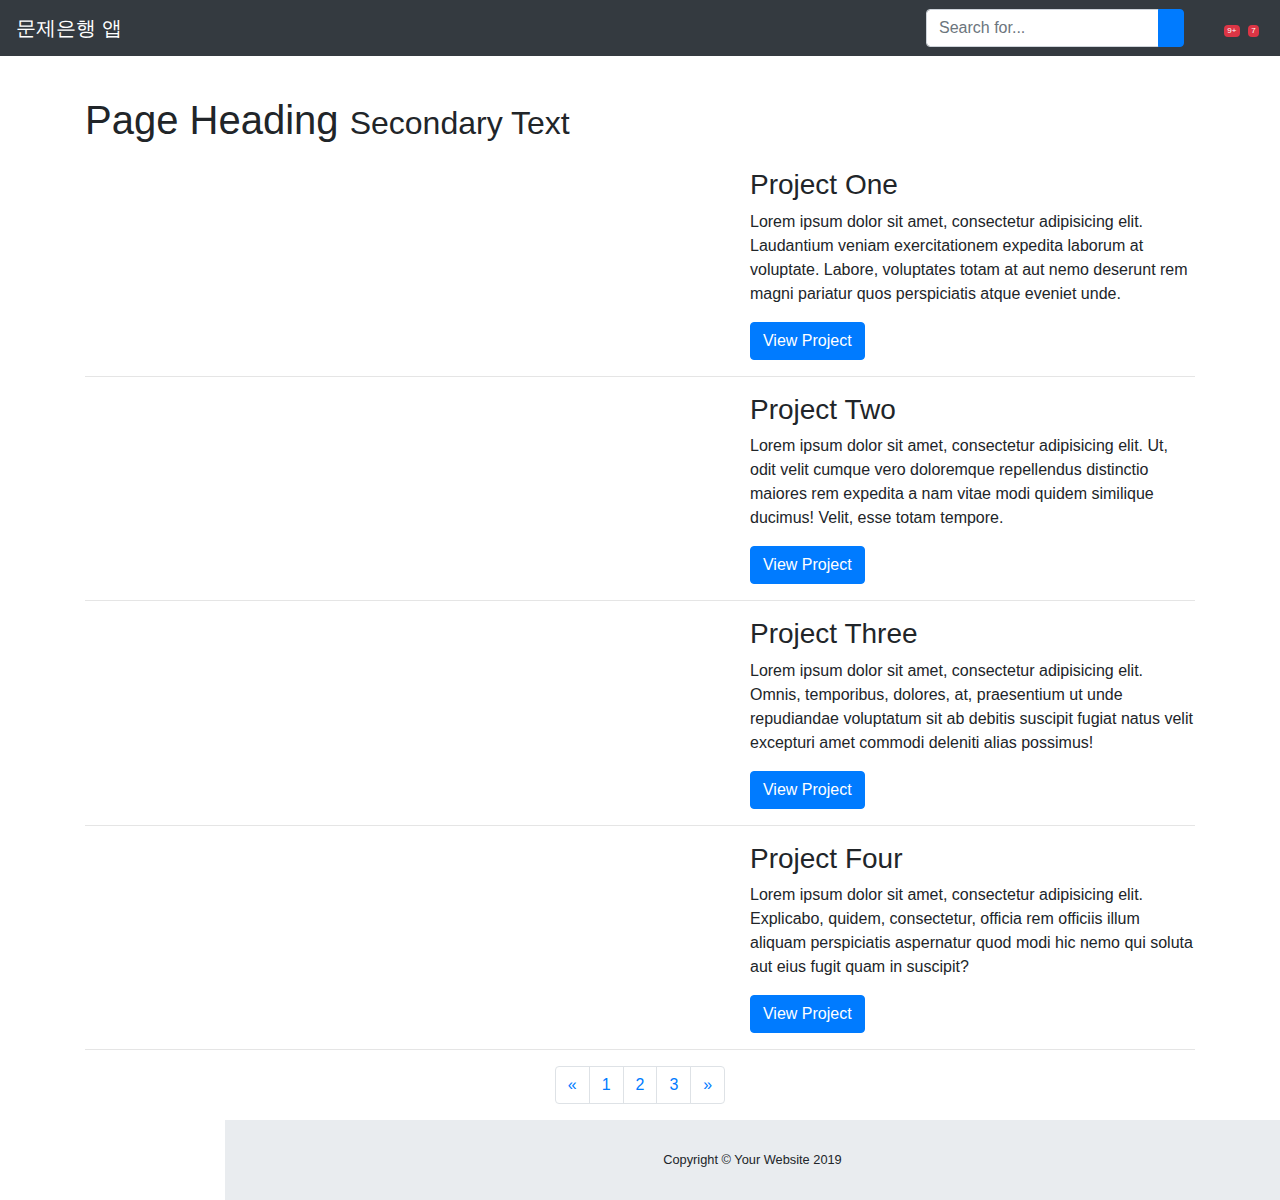
==== web/index.html @ 07259f41 "1" ====
<!DOCTYPE html>
<html lang="en">

<head>

  <meta charset="utf-8">
  <meta http-equiv="X-UA-Compatible" content="IE=edge">
  <meta name="viewport" content="width=device-width, initial-scale=1, shrink-to-fit=no">
  <meta name="description" content="">
  <meta name="author" content="">

  <title>SB Admin - Dashboard</title>

  <!-- Custom fonts for this template-->
  <link href="vendor/fontawesome-free/css/all.min.css" rel="stylesheet" type="text/css">

  <!-- Page level plugin CSS-->
  <link href="vendor/datatables/dataTables.bootstrap4.css" rel="stylesheet">

  <!-- Custom styles for this template-->
  <link href="css/sb-admin.css" rel="stylesheet">

</head>

<body id="page-top">

  <nav class="navbar navbar-expand navbar-dark bg-dark static-top">

    <a class="navbar-brand mr-1" href="index.html">문제은행 앱</a>

    <button class="btn btn-link btn-sm text-white order-1 order-sm-0" id="sidebarToggle" href="#">
      <i class="fas fa-bars"></i>
    </button>

    <!-- Navbar Search -->
    <form class="d-none d-md-inline-block form-inline ml-auto mr-0 mr-md-3 my-2 my-md-0">
      <div class="input-group">
        <input type="text" class="form-control" placeholder="Search for..." aria-label="Search" aria-describedby="basic-addon2">
        <div class="input-group-append">
          <button class="btn btn-primary" type="button">
            <i class="fas fa-search"></i>
          </button>
        </div>
      </div>
    </form>

    <!-- Navbar -->
    <ul class="navbar-nav ml-auto ml-md-0">
      <li class="nav-item dropdown no-arrow mx-1">
        <a class="nav-link dropdown-toggle" href="#" id="alertsDropdown" role="button" data-toggle="dropdown" aria-haspopup="true" aria-expanded="false">
          <i class="fas fa-bell fa-fw"></i>
          <span class="badge badge-danger">9+</span>
        </a>
        <div class="dropdown-menu dropdown-menu-right" aria-labelledby="alertsDropdown">
          <a class="dropdown-item" href="#">Action</a>
          <a class="dropdown-item" href="#">Another action</a>
          <div class="dropdown-divider"></div>
          <a class="dropdown-item" href="#">Something else here</a>
        </div>
      </li>
      <li class="nav-item dropdown no-arrow mx-1">
        <a class="nav-link dropdown-toggle" href="#" id="messagesDropdown" role="button" data-toggle="dropdown" aria-haspopup="true" aria-expanded="false">
          <i class="fas fa-envelope fa-fw"></i>
          <span class="badge badge-danger">7</span>
        </a>
        <div class="dropdown-menu dropdown-menu-right" aria-labelledby="messagesDropdown">
          <a class="dropdown-item" href="#">Action</a>
          <a class="dropdown-item" href="#">Another action</a>
          <div class="dropdown-divider"></div>
          <a class="dropdown-item" href="#">Something else here</a>
        </div>
      </li>
      <li class="nav-item dropdown no-arrow">
        <a class="nav-link dropdown-toggle" href="#" id="userDropdown" role="button" data-toggle="dropdown" aria-haspopup="true" aria-expanded="false">
          <i class="fas fa-user-circle fa-fw"></i>
        </a>
        <div class="dropdown-menu dropdown-menu-right" aria-labelledby="userDropdown">
          <a class="dropdown-item" href="#">Settings</a>
          <a class="dropdown-item" href="#">Activity Log</a>
          <div class="dropdown-divider"></div>
          <a class="dropdown-item" href="#" data-toggle="modal" data-target="#logoutModal">Logout</a>
        </div>
      </li>
    </ul>

  </nav>

  <div id="wrapper">

    <div id="content-wrapper">
      <!-- Page Content -->
      <div class="container">

        <!-- Page Heading -->
        <h1 class="my-4">Page Heading
          <small>Secondary Text</small>
        </h1>

        <!-- Project One -->
        <div class="row">
          <div class="col-md-7">
            <a href="#">
              <img class="img-fluid rounded mb-3 mb-md-0" src="http://placehold.it/700x300" alt="">
            </a>
          </div>
          <div class="col-md-5">
            <h3>Project One</h3>
            <p>Lorem ipsum dolor sit amet, consectetur adipisicing elit. Laudantium veniam exercitationem expedita laborum at voluptate. Labore, voluptates totam at aut nemo deserunt rem magni pariatur quos perspiciatis atque eveniet unde.</p>
            <a class="btn btn-primary" href="#">View Project</a>
          </div>
        </div>
        <!-- /.row -->

        <hr>

        <!-- Project Two -->
        <div class="row">
          <div class="col-md-7">
            <a href="#">
              <img class="img-fluid rounded mb-3 mb-md-0" src="http://placehold.it/700x300" alt="">
            </a>
          </div>
          <div class="col-md-5">
            <h3>Project Two</h3>
            <p>Lorem ipsum dolor sit amet, consectetur adipisicing elit. Ut, odit velit cumque vero doloremque repellendus distinctio maiores rem expedita a nam vitae modi quidem similique ducimus! Velit, esse totam tempore.</p>
            <a class="btn btn-primary" href="#">View Project</a>
          </div>
        </div>
        <!-- /.row -->

        <hr>

        <!-- Project Three -->
        <div class="row">
          <div class="col-md-7">
            <a href="#">
              <img class="img-fluid rounded mb-3 mb-md-0" src="http://placehold.it/700x300" alt="">
            </a>
          </div>
          <div class="col-md-5">
            <h3>Project Three</h3>
            <p>Lorem ipsum dolor sit amet, consectetur adipisicing elit. Omnis, temporibus, dolores, at, praesentium ut unde repudiandae voluptatum sit ab debitis suscipit fugiat natus velit excepturi amet commodi deleniti alias possimus!</p>
            <a class="btn btn-primary" href="#">View Project</a>
          </div>
        </div>
        <!-- /.row -->

        <hr>

        <!-- Project Four -->
        <div class="row">

          <div class="col-md-7">
            <a href="#">
              <img class="img-fluid rounded mb-3 mb-md-0" src="http://placehold.it/700x300" alt="">
            </a>
          </div>
          <div class="col-md-5">
            <h3>Project Four</h3>
            <p>Lorem ipsum dolor sit amet, consectetur adipisicing elit. Explicabo, quidem, consectetur, officia rem officiis illum aliquam perspiciatis aspernatur quod modi hic nemo qui soluta aut eius fugit quam in suscipit?</p>
            <a class="btn btn-primary" href="#">View Project</a>
          </div>
        </div>
        <!-- /.row -->

        <hr>

        <!-- Pagination -->
        <ul class="pagination justify-content-center">
          <li class="page-item">
            <a class="page-link" href="#" aria-label="Previous">
              <span aria-hidden="true">&laquo;</span>
              <span class="sr-only">Previous</span>
            </a>
          </li>
          <li class="page-item">
            <a class="page-link" href="#">1</a>
          </li>
          <li class="page-item">
            <a class="page-link" href="#">2</a>
          </li>
          <li class="page-item">
            <a class="page-link" href="#">3</a>
          </li>
          <li class="page-item">
            <a class="page-link" href="#" aria-label="Next">
              <span aria-hidden="true">&raquo;</span>
              <span class="sr-only">Next</span>
            </a>
          </li>
        </ul>

      </div>
      <!-- /.container -->
      </div>
      <!-- /.container-fluid -->

      <!-- Sticky Footer -->
      <footer class="sticky-footer">
        <div class="container my-auto">
          <div class="copyright text-center my-auto">
            <span>Copyright © Your Website 2019</span>
          </div>
        </div>
      </footer>

    </div>
    <!-- /.content-wrapper -->

  </div>
  <!-- /#wrapper -->

  <!-- Scroll to Top Button-->
  <a class="scroll-to-top rounded" href="#page-top">
    <i class="fas fa-angle-up"></i>
  </a>

  <!-- Logout Modal-->
  <div class="modal fade" id="logoutModal" tabindex="-1" role="dialog" aria-labelledby="exampleModalLabel" aria-hidden="true">
    <div class="modal-dialog" role="document">
      <div class="modal-content">
        <div class="modal-header">
          <h5 class="modal-title" id="exampleModalLabel">Ready to Leave?</h5>
          <button class="close" type="button" data-dismiss="modal" aria-label="Close">
            <span aria-hidden="true">×</span>
          </button>
        </div>
        <div class="modal-body">Select "Logout" below if you are ready to end your current session.</div>
        <div class="modal-footer">
          <button class="btn btn-secondary" type="button" data-dismiss="modal">Cancel</button>
          <a class="btn btn-primary" href="login.html">Logout</a>
        </div>
      </div>
    </div>
  </div>

  <!-- Bootstrap core JavaScript-->
  <script src="vendor/jquery/jquery.min.js"></script>
  <script src="vendor/bootstrap/js/bootstrap.bundle.min.js"></script>

  <!-- Core plugin JavaScript-->
  <script src="vendor/jquery-easing/jquery.easing.min.js"></script>

  <!-- Page level plugin JavaScript-->
  <script src="vendor/chart.js/Chart.min.js"></script>
  <script src="vendor/datatables/jquery.dataTables.js"></script>
  <script src="vendor/datatables/dataTables.bootstrap4.js"></script>

  <!-- Custom scripts for all pages-->
  <script src="js/sb-admin.min.js"></script>

  <!-- Demo scripts for this page-->
  <script src="js/demo/datatables-demo.js"></script>
  <script src="js/demo/chart-area-demo.js"></script>

</body>

</html>
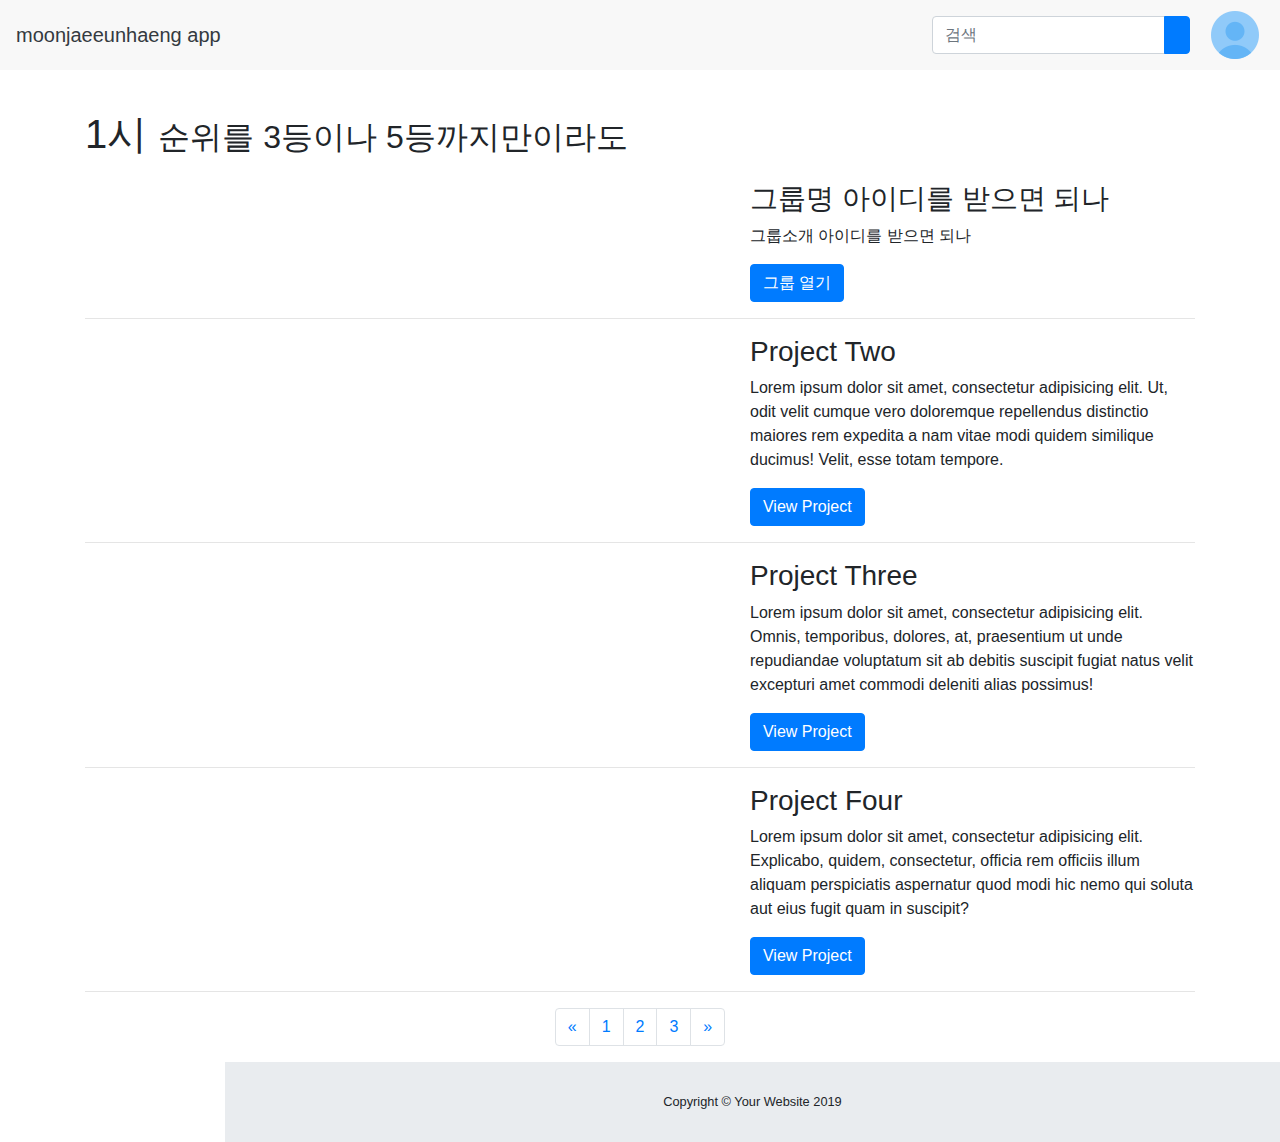
==== commit f45a8b1d: "0212" ====
--- a/web/index.html
+++ b/web/index.html
@@ -26,7 +26,7 @@
 
   <nav class="navbar navbar-expand navbar-dark bg-dark static-top">
 
-    <a class="navbar-brand mr-1" href="index.html">문제은행 앱</a>
+    <a class="navbar-brand mr-1" href="index.html">moonjaeeunhaeng app</a>
 
     <button class="btn btn-link btn-sm text-white order-1 order-sm-0" id="sidebarToggle" href="#">
       <i class="fas fa-bars"></i>
@@ -35,7 +35,7 @@
     <!-- Navbar Search -->
     <form class="d-none d-md-inline-block form-inline ml-auto mr-0 mr-md-3 my-2 my-md-0">
       <div class="input-group">
-        <input type="text" class="form-control" placeholder="Search for..." aria-label="Search" aria-describedby="basic-addon2">
+        <input type="text" class="form-control" placeholder="검색" aria-label="Search" aria-describedby="basic-addon2">
         <div class="input-group-append">
           <button class="btn btn-primary" type="button">
             <i class="fas fa-search"></i>
@@ -46,39 +46,18 @@
 
     <!-- Navbar -->
     <ul class="navbar-nav ml-auto ml-md-0">
-      <li class="nav-item dropdown no-arrow mx-1">
-        <a class="nav-link dropdown-toggle" href="#" id="alertsDropdown" role="button" data-toggle="dropdown" aria-haspopup="true" aria-expanded="false">
-          <i class="fas fa-bell fa-fw"></i>
-          <span class="badge badge-danger">9+</span>
-        </a>
-        <div class="dropdown-menu dropdown-menu-right" aria-labelledby="alertsDropdown">
-          <a class="dropdown-item" href="#">Action</a>
-          <a class="dropdown-item" href="#">Another action</a>
-          <div class="dropdown-divider"></div>
-          <a class="dropdown-item" href="#">Something else here</a>
-        </div>
-      </li>
-      <li class="nav-item dropdown no-arrow mx-1">
-        <a class="nav-link dropdown-toggle" href="#" id="messagesDropdown" role="button" data-toggle="dropdown" aria-haspopup="true" aria-expanded="false">
-          <i class="fas fa-envelope fa-fw"></i>
-          <span class="badge badge-danger">7</span>
-        </a>
-        <div class="dropdown-menu dropdown-menu-right" aria-labelledby="messagesDropdown">
-          <a class="dropdown-item" href="#">Action</a>
-          <a class="dropdown-item" href="#">Another action</a>
-          <div class="dropdown-divider"></div>
-          <a class="dropdown-item" href="#">Something else here</a>
-        </div>
-      </li>
+
       <li class="nav-item dropdown no-arrow">
-        <a class="nav-link dropdown-toggle" href="#" id="userDropdown" role="button" data-toggle="dropdown" aria-haspopup="true" aria-expanded="false">
-          <i class="fas fa-user-circle fa-fw"></i>
+        <a class="dropdown-toggle" href="#" id="userDropdown" role="button" data-toggle="dropdown" aria-haspopup="true" aria-expanded="false">
+          <i class="fa fa-envelope fa-fw"></i>  <i class="fa fa-caret-down"></i>
+          <span class="badge badge-danger"><img src="pic/사람이미지.png"></span>
+
         </a>
         <div class="dropdown-menu dropdown-menu-right" aria-labelledby="userDropdown">
           <a class="dropdown-item" href="#">Settings</a>
           <a class="dropdown-item" href="#">Activity Log</a>
           <div class="dropdown-divider"></div>
-          <a class="dropdown-item" href="#" data-toggle="modal" data-target="#logoutModal">Logout</a>
+          <a class="dropdown-item" href="#" data-toggle="modal" data-target="#logoutModal">로그아웃</a>
         </div>
       </li>
     </ul>
@@ -92,8 +71,8 @@
       <div class="container">
 
         <!-- Page Heading -->
-        <h1 class="my-4">Page Heading
-          <small>Secondary Text</small>
+        <h1 class="my-4">1시
+          <small>순위를 3등이나 5등까지만이라도</small>
         </h1>
 
         <!-- Project One -->
@@ -104,9 +83,9 @@
             </a>
           </div>
           <div class="col-md-5">
-            <h3>Project One</h3>
-            <p>Lorem ipsum dolor sit amet, consectetur adipisicing elit. Laudantium veniam exercitationem expedita laborum at voluptate. Labore, voluptates totam at aut nemo deserunt rem magni pariatur quos perspiciatis atque eveniet unde.</p>
-            <a class="btn btn-primary" href="#">View Project</a>
+            <h3>그룹명 아이디를 받으면 되나</h3>
+            <p>그룹소개 아이디를 받으면 되나</p>
+            <a class="btn btn-primary" href="#">그룹 열기</a>
           </div>
         </div>
         <!-- /.row -->
@@ -197,7 +176,7 @@
 
       <!-- Sticky Footer -->
       <footer class="sticky-footer">
-        <div class="container my-auto">
+        <div class="container my-auto col-5">
           <div class="copyright text-center my-auto">
             <span>Copyright © Your Website 2019</span>
           </div>
@@ -220,15 +199,15 @@
     <div class="modal-dialog" role="document">
       <div class="modal-content">
         <div class="modal-header">
-          <h5 class="modal-title" id="exampleModalLabel">Ready to Leave?</h5>
+          <h5 class="modal-title" id="exampleModalLabel">로그아웃 하시겠습니까?</h5>
           <button class="close" type="button" data-dismiss="modal" aria-label="Close">
             <span aria-hidden="true">×</span>
           </button>
         </div>
-        <div class="modal-body">Select "Logout" below if you are ready to end your current session.</div>
+        <div class="modal-body">현재 세션을 종료할 준비가 되면 아래에서 "로그아웃"을 선택하십시오.</div>
         <div class="modal-footer">
-          <button class="btn btn-secondary" type="button" data-dismiss="modal">Cancel</button>
-          <a class="btn btn-primary" href="login.html">Logout</a>
+          <button class="btn btn-secondary" type="button" data-dismiss="modal">취소</button>
+          <a class="btn btn-primary" href="login.html">로그아웃</a>
         </div>
       </div>
     </div>
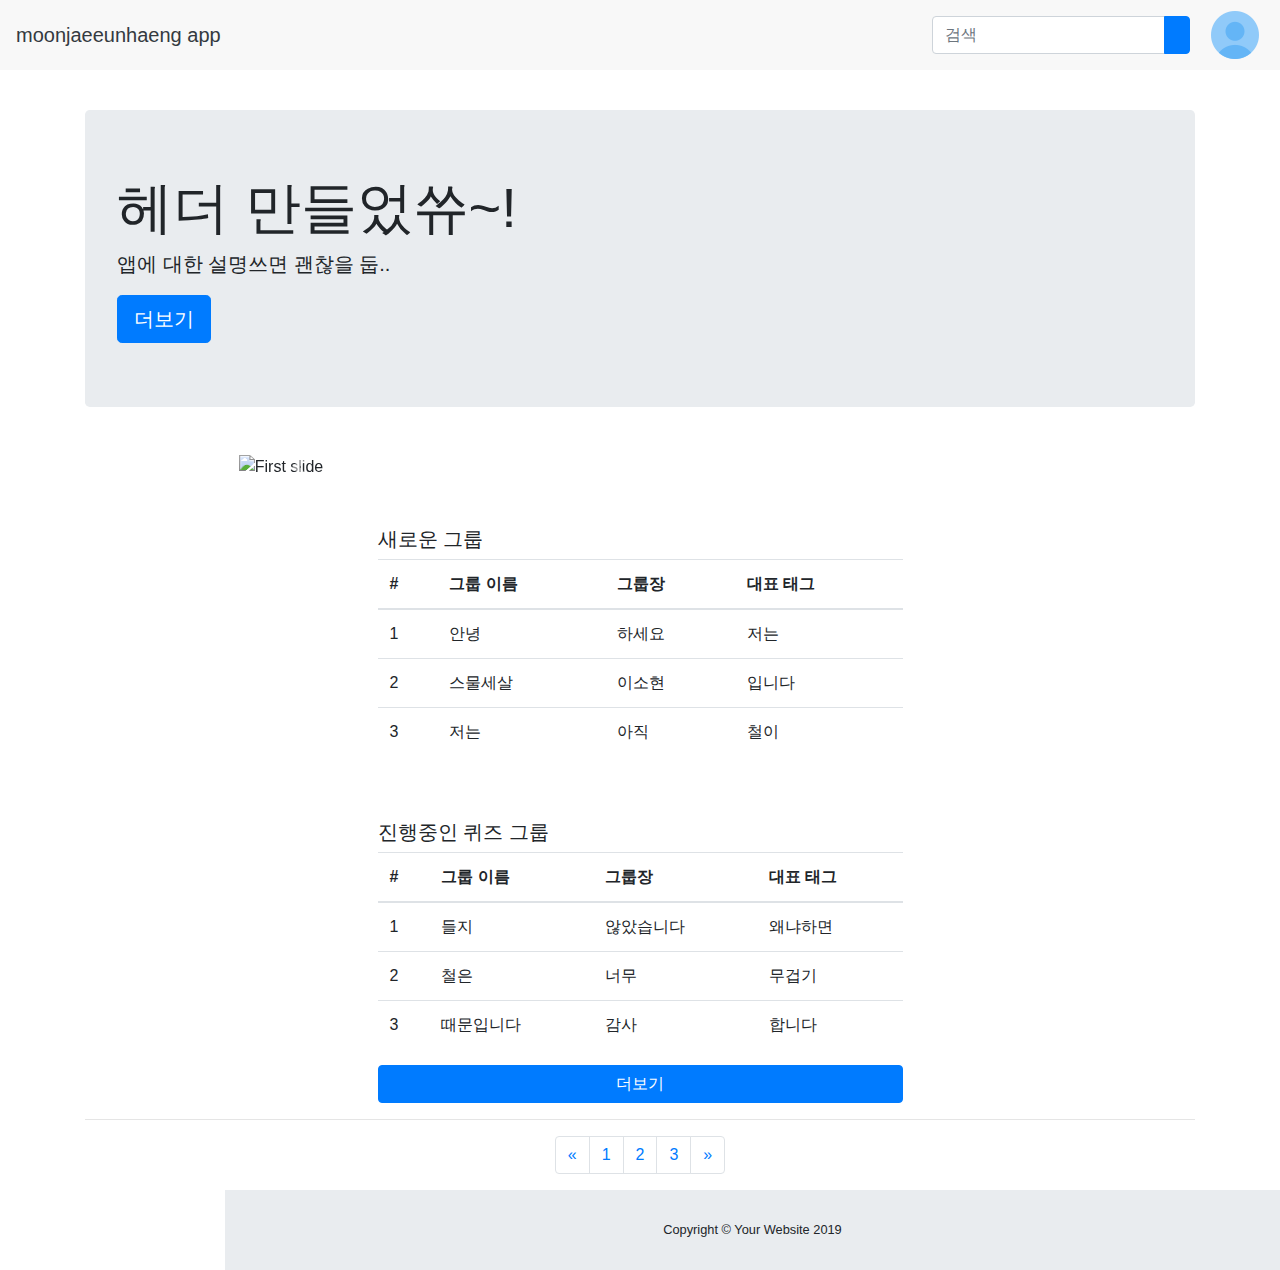
==== commit c765e692: "0219" ====
--- a/web/index.html
+++ b/web/index.html
@@ -61,7 +61,6 @@
         </div>
       </li>
     </ul>
-
   </nav>
 
   <div id="wrapper">
@@ -69,77 +68,144 @@
     <div id="content-wrapper">
       <!-- Page Content -->
       <div class="container">
-
         <!-- Page Heading -->
-        <h1 class="my-4">1시
-          <small>순위를 3등이나 5등까지만이라도</small>
-        </h1>
-
-        <!-- Project One -->
-        <div class="row">
-          <div class="col-md-7">
-            <a href="#">
-              <img class="img-fluid rounded mb-3 mb-md-0" src="http://placehold.it/700x300" alt="">
-            </a>
+        <!-- Jumbotron Header -->
+        <header class="jumbotron my-4">
+          <h3 class="display-4">헤더 만들었쓔~!</h3>
+          <p class="lead">앱에 대한 설명쓰면 괜찮을 둡..</p>
+          <a href="login.html" class="btn btn-primary btn-lg">더보기</a>
+        </header>
+
+        <div class="col-lg-9 mx-auto mt-5">
+        <div id="carouselExampleIndicators" class="carousel slide my-4" data-ride="carousel">
+          <ol class="carousel-indicators">
+            <li data-target="#carouselExampleIndicators" data-slide-to="0" class="active"></li>
+            <li data-target="#carouselExampleIndicators" data-slide-to="1"></li>
+            <li data-target="#carouselExampleIndicators" data-slide-to="2"></li>
+          </ol>
+          <div class="carousel-inner" role="listbox">
+            <div class="carousel-item active">
+              <img class="d-block img-fluid" src="http://placehold.it/900x350" alt="First slide">
+            </div>
+            <div class="carousel-item">
+              <img class="d-block img-fluid" src="http://placehold.it/900x350" alt="Second slide">
+            </div>
+            <div class="carousel-item">
+              <img class="d-block img-fluid" src="http://placehold.it/900x350" alt="Third slide">
+            </div>
           </div>
-          <div class="col-md-5">
-            <h3>그룹명 아이디를 받으면 되나</h3>
-            <p>그룹소개 아이디를 받으면 되나</p>
-            <a class="btn btn-primary" href="#">그룹 열기</a>
+          <a class="carousel-control-prev" href="#carouselExampleIndicators" role="button" data-slide="prev">
+            <span class="carousel-control-prev-icon" aria-hidden="true"></span>
+            <span class="sr-only">Previous</span>
+          </a>
+          <a class="carousel-control-next" href="#carouselExampleIndicators" role="button" data-slide="next">
+            <span class="carousel-control-next-icon" aria-hidden="true"></span>
+            <span class="sr-only">Next</span>
+          </a>
+        </div>
+        </div>
+
+
+
+        <!-- table-responsive -->
+        <div class="col-lg-6 mx-auto mt-5">
+          <div class="panel panel-default">
+            <div class="panel-heading ">
+              <h5>새로운 그룹</h5>
+            </div>
+            <!-- /.panel-heading -->
+            <div class="panel-body">
+              <div class="table-responsive">
+                <table class="table">
+                  <thead>
+                  <tr>
+                    <th>#</th>
+                    <th>그룹 이름</th>
+                    <th>그룹장</th>
+                    <th>대표 태그</th>
+                  </tr>
+                  </thead>
+                  <tbody>
+                  <tr>
+                    <td>1</td>
+                    <td>안녕</td>
+                    <td>하세요</td>
+                    <td>저는</td>
+                  </tr>
+                  <tr>
+                    <td>2</td>
+                    <td>스물세살</td>
+                    <td>이소현</td>
+                    <td>입니다</td>
+                  </tr>
+                  <tr>
+                    <td>3</td>
+                    <td>저는</td>
+                    <td>아직</td>
+                    <td>철이</td>
+                  </tr>
+                  </tbody>
+                </table>
+              </div>
+              <!-- /.table-responsive -->
+            </div>
+            <!-- /.panel-body -->
           </div>
-        </div>
-        <!-- /.row -->
-
-        <hr>
-
-        <!-- Project Two -->
-        <div class="row">
-          <div class="col-md-7">
-            <a href="#">
-              <img class="img-fluid rounded mb-3 mb-md-0" src="http://placehold.it/700x300" alt="">
-            </a>
+          <!-- /.panel -->
+        </div>
+        <!-- /.col-lg-6 -->
+
+
+
+        <div class="col-lg-6 mx-auto mt-5">
+          <div class="panel panel-default">
+            <div class="panel-heading">
+              <h5>진행중인 퀴즈 그룹</h5>
+            </div>
+            <!-- /.panel-heading -->
+            <div class="panel-body">
+              <div class="table-responsive">
+                <table class="table">
+                  <thead>
+                  <tr>
+                    <th>#</th>
+                    <th>그룹 이름</th>
+                    <th>그룹장</th>
+                    <th>대표 태그</th>
+                  </tr>
+                  </thead>
+                  <tbody>
+                  <tr>
+                    <td>1</td>
+                    <td>들지</td>
+                    <td>않았습니다</td>
+                    <td>왜냐하면</td>
+                  </tr>
+                  <tr>
+                    <td>2</td>
+                    <td>철은</td>
+                    <td>너무</td>
+                    <td>무겁기</td>
+                  </tr>
+                  <tr>
+                    <td>3</td>
+                    <td>때문입니다</td>
+                    <td>감사</td>
+                    <td>합니다</td>
+                  </tr>
+                  </tbody>
+                </table>
+              </div>
+              <!-- /.table-responsive -->
+              <a class="btn btn-primary btn-block color-palette" href="index.html">더보기</a>
+            </div>
+            <!-- /.panel-body -->
           </div>
-          <div class="col-md-5">
-            <h3>Project Two</h3>
-            <p>Lorem ipsum dolor sit amet, consectetur adipisicing elit. Ut, odit velit cumque vero doloremque repellendus distinctio maiores rem expedita a nam vitae modi quidem similique ducimus! Velit, esse totam tempore.</p>
-            <a class="btn btn-primary" href="#">View Project</a>
-          </div>
-        </div>
-        <!-- /.row -->
-
-        <hr>
-
-        <!-- Project Three -->
-        <div class="row">
-          <div class="col-md-7">
-            <a href="#">
-              <img class="img-fluid rounded mb-3 mb-md-0" src="http://placehold.it/700x300" alt="">
-            </a>
-          </div>
-          <div class="col-md-5">
-            <h3>Project Three</h3>
-            <p>Lorem ipsum dolor sit amet, consectetur adipisicing elit. Omnis, temporibus, dolores, at, praesentium ut unde repudiandae voluptatum sit ab debitis suscipit fugiat natus velit excepturi amet commodi deleniti alias possimus!</p>
-            <a class="btn btn-primary" href="#">View Project</a>
-          </div>
-        </div>
-        <!-- /.row -->
-
-        <hr>
-
-        <!-- Project Four -->
-        <div class="row">
-
-          <div class="col-md-7">
-            <a href="#">
-              <img class="img-fluid rounded mb-3 mb-md-0" src="http://placehold.it/700x300" alt="">
-            </a>
-          </div>
-          <div class="col-md-5">
-            <h3>Project Four</h3>
-            <p>Lorem ipsum dolor sit amet, consectetur adipisicing elit. Explicabo, quidem, consectetur, officia rem officiis illum aliquam perspiciatis aspernatur quod modi hic nemo qui soluta aut eius fugit quam in suscipit?</p>
-            <a class="btn btn-primary" href="#">View Project</a>
-          </div>
-        </div>
+          <!-- /.panel -->
+        </div>
+        <!-- /.col-lg-6 -->
+
+
         <!-- /.row -->
 
         <hr>
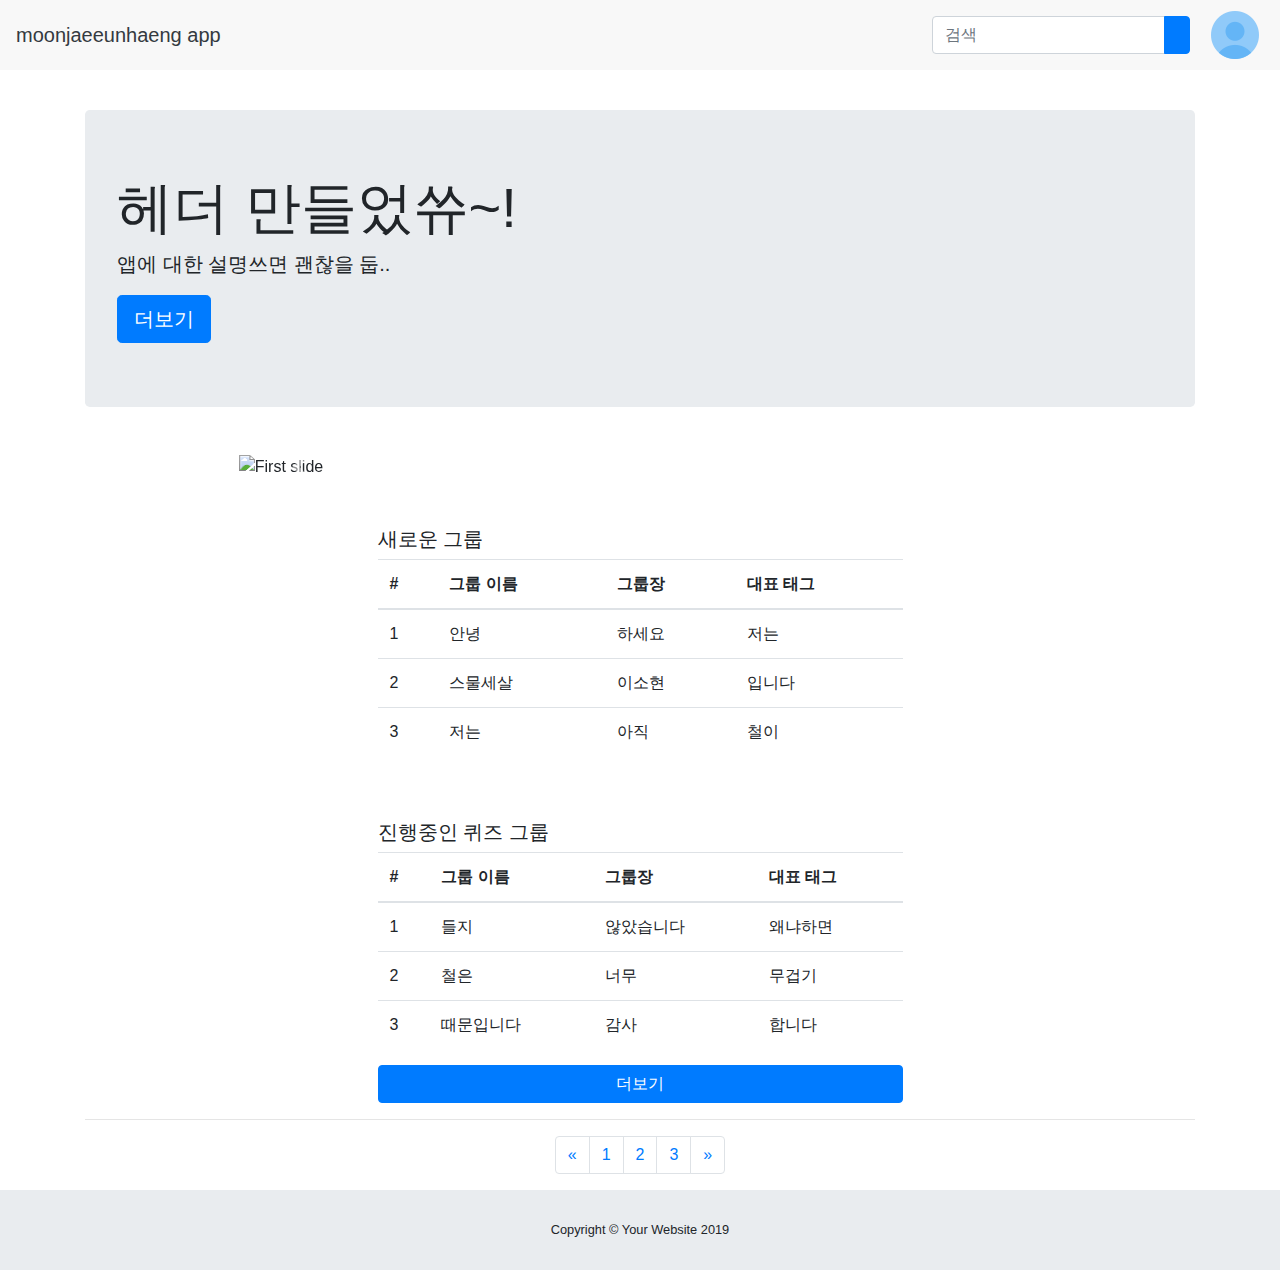
==== commit dc17f7d7: "0225" ====
--- a/web/index.html
+++ b/web/index.html
@@ -55,7 +55,7 @@
         </a>
         <div class="dropdown-menu dropdown-menu-right" aria-labelledby="userDropdown">
           <a class="dropdown-item" href="#">Settings</a>
-          <a class="dropdown-item" href="#">Activity Log</a>
+          <a class="dropdown-item" href="mypage.html">마이페이지</a>
           <div class="dropdown-divider"></div>
           <a class="dropdown-item" href="#" data-toggle="modal" data-target="#logoutModal">로그아웃</a>
         </div>
@@ -73,7 +73,7 @@
         <header class="jumbotron my-4">
           <h3 class="display-4">헤더 만들었쓔~!</h3>
           <p class="lead">앱에 대한 설명쓰면 괜찮을 둡..</p>
-          <a href="login.html" class="btn btn-primary btn-lg">더보기</a>
+          <a href="index2.html" class="btn btn-primary btn-lg">더보기</a>
         </header>
 
         <div class="col-lg-9 mx-auto mt-5">
@@ -197,7 +197,7 @@
                 </table>
               </div>
               <!-- /.table-responsive -->
-              <a class="btn btn-primary btn-block color-palette" href="index.html">더보기</a>
+              <a class="btn btn-primary btn-block color-palette" href="index2.html">더보기</a>
             </div>
             <!-- /.panel-body -->
           </div>
